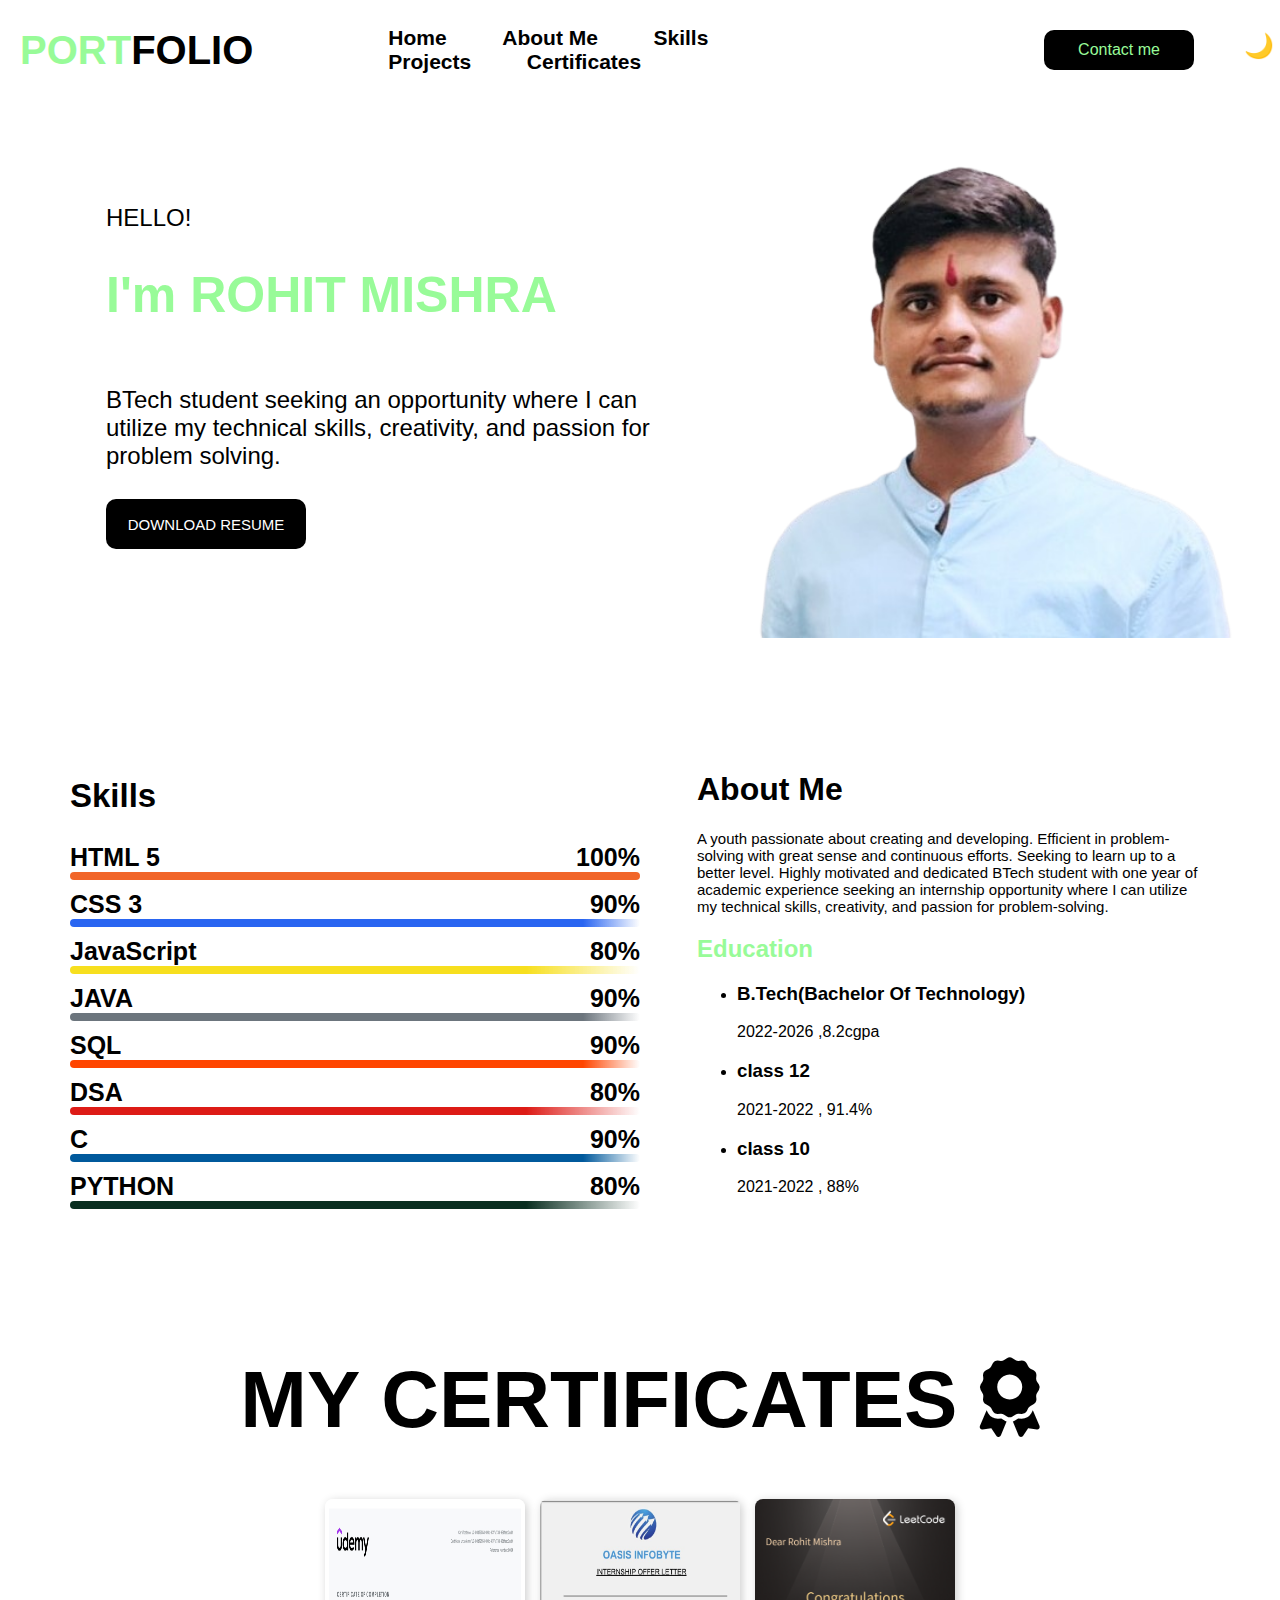
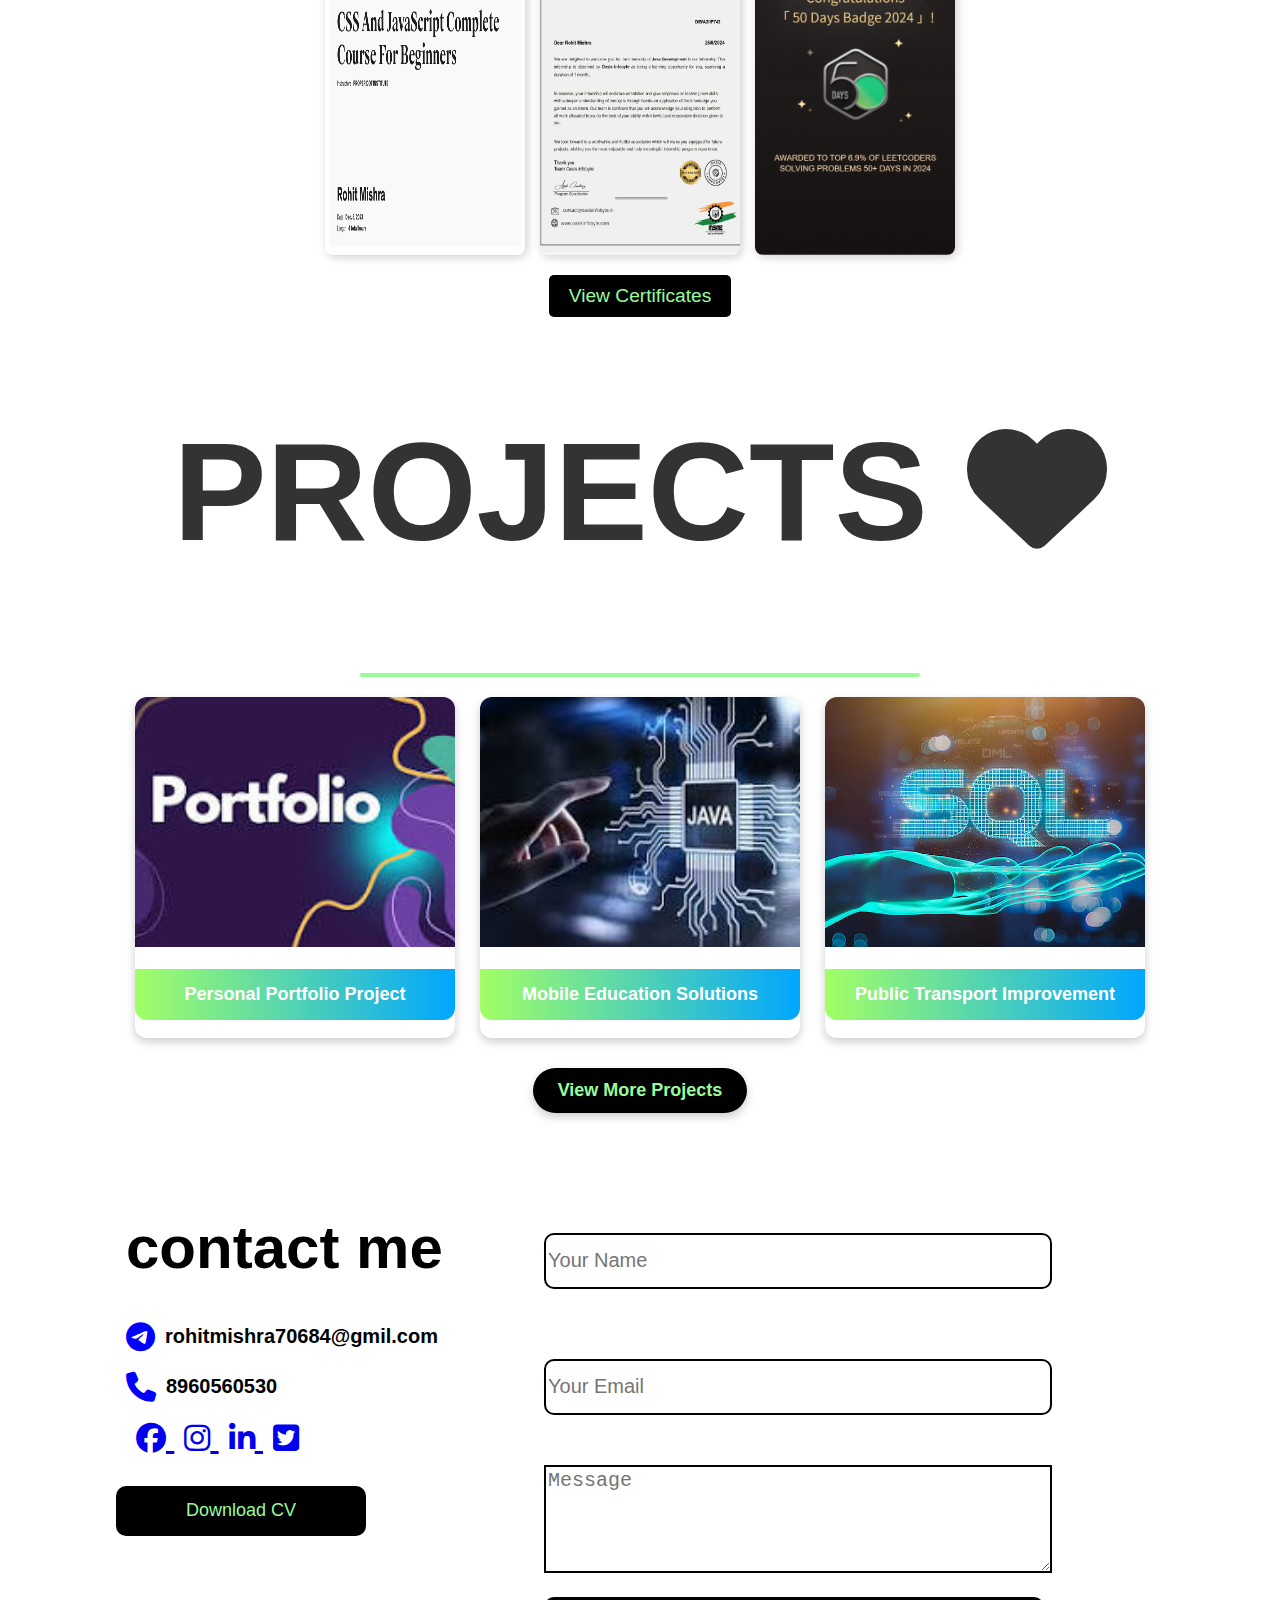
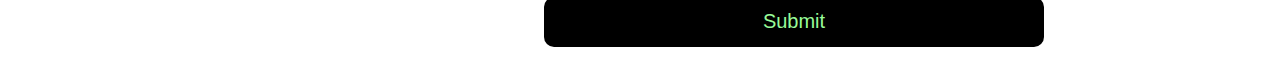
==== index.html @ 9529ee89 "Add files via upload" ====
<!DOCTYPE html>
<html lang="en">
<head>
    <meta charset="UTF-8">
    <meta name="viewport" content="width=device-width, initial-scale=1.0">
    <title>Rohit Mishra</title>
    <link rel="stylesheet" href="portfolio.css">
    <link rel="stylesheet" href="https://cdnjs.cloudflare.com/ajax/libs/font-awesome/6.7.2/css/all.min.css"
        integrity="sha512-Evv84Mr4kqVGRNSgIGL/F/aIDqQb7xQ2vcrdIwxfjThSH8CSR7PBEakCr51Ck+w+/U6swU2Im1vVX0SVk9ABhg=="
        crossorigin="anonymous" referrerpolicy="no-referrer" />
</head>
<body>
    <!-- Navbar -->
    <div class="nav">
        <div class="nav-h1">
            <h1 class="okk"><span>PORT</span>FOLIO</h1>
        </div>
       
        <div class="nav-options">
            <a href="#nav1" class="home">Home</a>
            <a href="#about">About Me</a>
            <a href="#about">Skills</a>
            <a href="#projects">Projects</a>
            <a href="certificates.html">Certificates</a>
        </div>
        <div class="nav-btn">
            <button onclick="location.href='#contact'">Contact me</button>
        </div>
        <button id="darkModeToggle" class="ok">🌙</button>
    </div>
    
    <!-- Hero Section -->
    <div class="herosection" id="nav1">
        <div class="herosection-left">
            <div class="herosection-left-1">
                <div class="herosection-left-para">
                    <p>HELLO!</p>
                </div>
                <div class="herosection-left-h1">
                    <h1>I'm ROHIT MISHRA</h1>
                </div>
                <div class="herosection-left-para">
                    <p>BTech student seeking an opportunity where I can utilize my technical skills,
                        creativity, and passion for problem solving.
                    </p>
                </div>
                <div class="herosection-left-btn">
                    <button><a href="Rohit _Resume-285.pdf">DOWNLOAD RESUME</a></button>
                </div>
            </div>
        </div>
        <div class="herosection-right">
            <div class="herosection-right-1">
                <img src="image/rohit.png" height="480px" class="herosection-right-myimage" alt="Profile Image">
            </div>
        </div>
    </div>

    <!-- About Section -->
    <div class="about" id="about">
        <!-- Left side: Skills -->
        <div class="about-left">
            <div class="about-left-1">
                <div class="about-left-box"></div>

                <!-- Skills Heading Above Bars -->
                <div class="skills-heading">
                    <h2>Skills</h2>
                </div>

                <div class="column right">
                    <div class="bars">
                        <div class="info">
                            <span>HTML 5</span>
                            <span>100%</span>
                        </div>
                        <div class="line html"></div>
                    </div>
                    <div class="bars">
                        <div class="info">
                            <span>CSS 3</span>
                            <span>90%</span>
                        </div>
                        <div class="line css"></div>
                    </div>
                    <div class="bars">
                        <div class="info">
                            <span>JavaScript</span>
                            <span>80%</span>
                        </div>
                        <div class="line js"></div>
                    </div>
                    <div class="bars">
                        <div class="info">
                            <span>JAVA</span>
                            <span>90%</span>
                        </div>
                        <div class="line MVC"></div>
                    </div>
                    <div class="bars">
                        <div class="info">
                            <span>SQL</span>
                            <span>90%</span>
                        </div>
                        <div class="line server"></div>
                    </div>
                    <div class="bars">
                        <div class="info">
                            <span>DSA</span>
                            <span>80%</span>
                        </div>
                        <div class="line angular"></div>
                    </div>
                    <div class="bars">
                        <div class="info">
                            <span>C</span>
                            <span>90%</span>
                        </div>
                        <div class="line c"></div>
                    </div>
                    <div class="bars">
                        <div class="info">
                            <span>PYTHON</span>
                            <span>80%</span>
                        </div>
                        <div class="line django"></div>
                    </div>
                </div>
            </div>
        </div>

        <!-- Right side: About Me -->
        <div class="about-right">
              <div class="about-right-h1">
                <h1>About Me</h1>
               </div>
               <div class="about-right-para">
                <p>A youth passionate about creating and developing. Efficient in problem-solving
                    with great sense and continuous efforts. Seeking to learn up to a better level.
                    Highly motivated and dedicated BTech student with one year of academic experience 
                    seeking an internship opportunity where I can utilize my technical skills, 
                    creativity, and passion for problem-solving.
                </p>
               </div>
                <div class="about-right-education">
                    <h2>Education</h2>
                    <div class="about-right-list">
                    <ul>
                        <li><h3><p>B.Tech(Bachelor Of Technology)</p></h3></li>
                        <P>2022-2026 ,8.2cgpa</P>
                        <li><h3><p>class 12</p></h3></li>
                        <p>2021-2022 , 91.4%</p>
                        <li><h3><p>class 10</p></h3></li>
                        <p>2021-2022 , 88%</p>
                    </ul>
                </div>
                </div>
        </div> 
          
    </div>
    <!-- Certificates Section -->
<div class="certificates" id="certificates">
    <div class="certificates-h1">
        <h1>MY CERTIFICATES <i class="fa-solid fa-award"></i></h1>
    </div>
    <div class="certificates-preview">
        <img src="image/Udemyjs.jpg" alt="Certificate Preview 1">
        <img src="image/WhatsApp Image 2024-09-24 at 7.57.23 PM.jpeg" alt="Certificate Preview 2">
        <img src="image/download50day.png" alt="Certificate Preview 3">
    </div>
    <div class="certificates-btn">
        <button onclick="window.location.href='certificates.html'">View Certificates</button>
    </div>
</div>
        
        <!-- projects -->
        <div class="projects" id="projects">
            <div class="projects-h1">
                <h1>Projects <i class="fa-solid fa-heart"></i></h1>
            </div>
            
            <div class="projects-boxes">
                <div class="projects-box">
                    <a href="https://github.com/rohit5434/OIBSIP" target="_blank">
                        <img src="image/download.jpg" alt="Project 1">
                        <p class="project-description">Personal Portfolio Project</p>
                    </a>
                </div>
                <div class="projects-box">
                    <a href="https://github.com/rohit5434/OIBSIP" target="_blank">
                        <img src="image/download (1).jpg" alt="Project 2">
                        <p class="project-description">Mobile Education Solutions</p>
                    </a>
                </div>
                <div class="projects-box">
                    <a href="https://github.com/rohit5434/OIBSIP" target="_blank">
                        <img src="image/Concat_in_SQL.avif" alt="Project 3">
                        <p class="project-description">Public Transport Improvement</p>
                    </a>
                </div>
            </div>
        
            <!-- View More Projects Button -->
            <div class="projects-btn">
                <a href="https://github.com/rohit5434/OIBSIP">
                    <button>View More Projects</button>
                </a>
            </div>
        </div>
        
        

  

   <!-- contact -->
     <div class="contact" id="contact">
        <div class="contact-left">
            <div class="contact-left-h1">
                <h1>contact me</h1>
            </div>
            <div class="contact-left-telegram">
                <i class="fa-brands fa-telegram"></i>
                <span>rohitmishra70684@gmil.com</span>
            </div>
            <div class="contact-left-phone">
                <i class="fa-solid fa-phone"></i>
                <span>8960560530</span>
            </div>
          <!--   <div class="contact-left-socialmedia">
                <i class="fa-brands fa-facebook"></i>
                <i class="fa-brands fa-instagram"></i>
                <i class="fa-brands fa-linkedin-in"></i>
                <i class="fa-brands fa-square-twitter"></i>
            </div> -->
            <div class="contact-left-socialmedia">
                <a href="https://www.linkedin.com/in/rohit5434/" target="_blank">
                    <i class="fa-brands fa-facebook"></i>
                </a>
                <a href="https://www.linkedin.com/in/rohit5434/" target="_blank">
                    <i class="fa-brands fa-instagram"></i>
                </a>
                <a href="https://www.linkedin.com/in/rohit5434/" target="_blank">
                    <i class="fa-brands fa-linkedin-in"></i>
                </a>
                <a href="https://www.linkedin.com/in/rohit5434/" target="_blank">
                    <i class="fa-brands fa-square-twitter"></i>
                </a>
            </div>
            
            <!-- <div class="contact-btn-1">
                <button>Download CV</button>
            </div> -->
            <div class="contact-btn-1">
                <a href="Rohit _Resume-285.pdf" download>
                    <button>Download CV</button>
                </a>
            </div>
            
        </div>
      
 <div class="contact-right">
     <form id="contactForm">
        <div class="input">
            <input id="name" class="input1" placeholder="Your Name" type="text" required />
            <input id="email"class="input2" placeholder="Your Email" type="email" required />
        </div>
        <textarea id="message" placeholder="Message" required></textarea>
        <div class="submit-btn">
            <button type="button" onclick="sendEmail()">Submit</button>
        </div>
        
    </form>
    </div>

    <script src="portfolio.js"></script>
</body>
</html>
---- portfolio.css ----
/* General Styles */
body {
    font-family: Arial, sans-serif;
    margin: 0;
    padding: px;
    transition: background 0.3s, color 0.3s;
}
.dark-mode {
    background-color: black;
    color: white;
}

/* Ensure all text inside body turns white in dark mode */
/* Default Navbar Link Style */
.nav-options a {
    color: black;
    text-decoration: none;
    margin: 0 10px;
    transition: color 0.3s;
}
.dark-mode .nav-options a {
    color: white;
}
.dark-mode button,
.dark-mode button a {
    color: white;
}
.dark-mode h1,
.dark-mode p,
.dark-mode button,
.dark-mode nav a {
    color: white;
}
.herosection-left-btn button a {
    color: white;
    text-decoration: none;
}

.dark-mode .herosection-left-btn button a {
    color: white;
}

#darkModeToggle {
    font-size: 24px;
    border: none;
    background: none;
    cursor: pointer;
    margin-top: 20px;
}

/* Navbar */
.nav {
    display: flex;
    justify-content: space-between;
    align-items: center;
 /*    padding: 15px 50px; */
  /*   background-color: #222; */
    /* color: white; */
    font-size: 20px;
    color: black;
    background-color: white;
    width: 100%;
    height: 100px;
    position: fixed;
    align-items: center;
    justify-content: space-between;
    border-radius: 10px;
}
.dark-mode .nav {
    color: white;
    background-color: #111; /* Dark background */
    border: 1px solid #444; /* Subtle border for better visibility */
}
.dark-mode .nav-options a {
    color: white;
}

/* Dark Mode for Contact Button */
.dark-mode .nav-btn button {
    background-color: #007bff;
    color: white;
}

.dark-mode .nav-btn button:hover {
    background-color: #0056b3;
}
.nav-options a {
    color: black;
    font-size: 21px;
    font-weight: 600;
   /*  color: white; */
    text-decoration: none;
    margin: 0 15px;
    padding-left: 20px;
}
.nav-options{
    margin-left: 100px;
}
.nav-options a:hover{
    color: palegreen;
  /*   border-bottom: 3px solid black; */

}
.nav-h1 span{
   color: palegreen;
}
.nav-h1{
    margin-left: 20px;

}
.nav-btn button{
    height: 40px;
    width: 150px;
    background-color: black;
     border-radius: 10px;
     border: none;
     font-size: 16px;
     font-weight: 500;   
     cursor: pointer;
     color: palegreen;
}
.nav-btn button:hover{
    background-color:palegreen;
    color: black;
}
.nav-btn{
    padding-left: 250px;
}
.ok{
    padding-left: 50px;
    padding-bottom: 30px;
}
/* Hero Section */
.herosection {
    display: flex;
    justify-content: space-around;
    align-items: center;
    padding: 40px;
    padding-top: 160px;
}
.herosection{
    height: 480px;
    width: 100%;
    display: flex;

}
.herosection-left{
    height: 480px;
    width: 50%;

}
.herosection-left-1{
    padding-left: 50px;
    padding-top: 20px;
}
.herosection-left-para{
    font-size: 24px;
    padding-bottom: 0px;
}
.herosection-left-h1{
    font-size: 25px;
    color: palegreen;
    padding-bottom: 5px;

}
.herosection-left-btn{
    padding-top: 5px;
}
.herosection-left-btn button{
    height: 50px;
    width: 200px;
    border-radius: 10px;
    border: none;
    background-color: black;
    color: palegreen;
    font-size: 15px;
    cursor: pointer;
}
.herosection-left-btn a{
    text-decoration: none;
    color: palegreen;
}
.herosection-left {
    width: 50%;
}

.herosection-right {
    width: 45%;
}

/* About Section */
.about {
    display: flex;
    justify-content: space-between;
    align-items: flex-start;
    padding: 70px;
}

.about-left {
    width: 50%;
}

.about-right {
    width: 45%;
}

/* Skills Heading Above Bars */
.skills-heading {
    text-align: left;
    margin-bottom: 15px;
    font-size: 22px;
    font-weight: bold;
}

.bars {
    margin-bottom: 10px;
}

.bars .info {
    display: flex;
    justify-content: space-between;
    font-size: 25px;
    font-weight: bold;
}

.line {
    width: 100%;
    height: 8px;
    background-color: lightgray;
    position: relative;
    border-radius: 5px;
}

/* Individual Progress Lines */
.line.html { background: linear-gradient(to right, #f16529 100%, transparent 100%); }
.line.css { background: linear-gradient(to right, #2965f1 90%, transparent 100%); }
.line.js { background: linear-gradient(to right, #f7df1e 80%, transparent 100%); }
.line.MVC { background: linear-gradient(to right, #6c757d 90%, transparent 100%); }
.line.server { background: linear-gradient(to right, #ff4500 90%, transparent 100%); }
.line.angular { background: linear-gradient(to right, #dd1b16 80%, transparent 100%); }
.line.c { background: linear-gradient(to right, #00599c 90%, transparent 100%); }
.line.django { background: linear-gradient(to right, #092e20 80%, transparent 100%); }

/* about right */
.about-right{
    height: 480px;
    width: 45%;
}
.about-right-h1{
    padding-top: 0px;
    padding-bottom: 0px;
}
.about-right-para{
    font-size: 15px;
}
.about-right-skills{
    color: black;
}
.about-right-education{
    color: palegreen;
}
.about-right-list{
    color: black;
}


.projects {
    padding: 0px 0%;
    text-align: center;
}

.projects-h1 {
    font-size: 70px;
    font-weight: bold;
    color: #333;
    text-transform: uppercase;
    margin-bottom: 30px;
    position: relative;
    display: inline-block;
}

.projects-h1::after {
    content: '';
    width: 60%;
    height: 4px;
    background: palegreen;
    position: absolute;
    bottom: -10px;
    left: 50%;
    transform: translateX(-50%);
    border-radius: 2px;
}

.projects-boxes {
    display: flex;
    justify-content: center;
    gap: 25px;
    flex-wrap: wrap;
}

.projects-box {
   
    border-radius: 12px;
    overflow: hidden;
    box-shadow: 0px 4px 10px rgba(0, 0, 0, 0.2);
    transition: transform 0.3s ease, box-shadow 0.3s ease;
    width: 320px;
    text-align: center;
}

.projects-box:hover {
    transform: translateY(-10px);
    box-shadow: 0px 8px 20px rgba(0, 0, 0, 0.3);
}

.projects-box a {
    text-decoration: none;
    color: inherit;
    display: block;
}

.projects-box img {
    width: 100%;
    height: 250px;
    object-fit: cover;
}

.project-description {
    padding: 15px;
    font-size: 18px;
    font-weight: bold;
    color: #333;
    background: linear-gradient(to right, rgb(163, 255, 102), #00a6ff);
    color: white;
    border-bottom-left-radius: 12px;
    border-bottom-right-radius: 12px;
}

.projects-btn {
    margin-top: 30px;
}

.projects-btn a {
    text-decoration: none;
}

.projects-btn button {
    padding: 12px 25px;
    font-size: 18px;
    font-weight: bold;
    border: none;
    cursor: pointer;
    background-color: black;
    color: palegreen;
    border-radius: 30px;
    transition: all 0.3s ease;
    box-shadow: 0px 4px 10px rgba(0, 0, 0, 0.2);
}

.projects-btn button:hover {
    background: linear-gradient(135deg, #ff3300, #ff6600);
    transform: scale(1.1);
}



.contact{
    margin-top: 50px;
    height: 500px;
    width: 100%;
    display: flex;
    align-items: center;
    justify-content: center;
}
.contact-left{
    height: 500px;
    width: 35%;

}
.contact-left-h1{
 font-size: 30px;
 margin-top: 50px;
 margin-left: 30px;
}
.contact-left-telegram{
    display:  flex;
    align-items: center;
    margin-top: 20px;
    margin-left: 30px;
    gap: 10px;

}
.contact-left-telegram i{
    font-size: 30px;
     color: blue;

}
.contact-left-telegram span{
    font-size: 20px;
    font-weight: 600;
}
.contact-left-phone{
    display:  flex;
    align-items: center;
    margin-top: 20px;
    margin-left: 30px;
    gap: 10px;

}
.contact-left-phone i{
    font-size: 30px;
     color: blue;

}
.contact-left-phone span{
    font-size: 20px;
    font-weight: 600;
}
.contact-left-socialmedia{
    font-size: 30px;
    margin-top: 20px;
    margin-left: 30px;
}
.contact-left-socialmedia i{
    margin-left: 10px;
}

.contact-btn-1 button{
 height: 50px;
 width: 250px;
 background-color: black;
 color: palegreen;
 border: none;
 border-radius: 10px;
 margin-top: 30px;
 margin-left: 20px;
 font-size: 18px;
}
.contact-right{
    height: 500px;
    width: 50%;
    
}



.input{
    display: flex;
    flex-direction: column;
}
.input .input1{
    height: 50px;
    width: 500px;
    margin-top: 70px;
    border-radius: 10px;
    border: 2px solid black;
    font-size: 20px;
}
.input .input2{
    height: 50px;
    width: 500px;
    margin-top: 70px;
    border-radius: 10px;
    border: 2px solid black;
    font-size: 20px;
}
textarea{
    height: 100px;
    width: 500px;
    border: 2px solid black;
    margin-top: 50px;
    font-size: 20px;
}
.submit-btn button{
    height: 50px;
    width: 500px;
    margin-top: 20px;
    background-color: black;
    color: palegreen;
    font-size: 20px;
    border: none;
    border-radius: 10px;
}


/* certificates */
.certificates {
    text-align: center;
    padding: 0px 0;
   /*  background-color:; */
}

.certificates-h1 {
    font-size: 2.5rem;
    margin-bottom: 20px;
}

.certificates-preview {
    display: flex;
    justify-content: center;
    gap: 15px;
    flex-wrap: wrap;
}

.certificates-preview img {
    width: 200px;
    height: auto;
    border-radius: 8px;
    box-shadow: 2px 2px 10px rgba(0, 0, 0, 0.2);
}

.certificates-btn button {
    margin-top: 20px;
    padding: 10px 20px;
    font-size: 1.2rem;
    background-color: black;
    color: palegreen;
    border: none;
    border-radius: 5px;
    cursor: pointer;
}

.certificates-btn button:hover {
    background-color: #0056b3;
}


/* Certificates Page Styling */
/* Certificates Page Styling */
.certificates-page {
    text-align: center;
    padding: 0px 0px;
    background: linear-gradient(135deg, #1e3, #2a5298);
    color: white;
    min-height: 100vh;
}

.certificates-page h1 {
    font-size: 3rem;
    margin-bottom: 20px;
    text-transform: uppercase;
    letter-spacing: 2px;
}

/* Container for Certificates */
.certificates-container {
    display: flex;
    flex-wrap: wrap;
    justify-content: center;
    gap: 25px;
    margin-top: 20px;
}

/* Certificate Box */
.certificate {
    width: 320px;
    height: 220px;
    display: flex;
    justify-content: center;
    align-items: center;
    overflow: hidden;
    border-radius: 15px;
    box-shadow: 0px 4px 10px rgba(255, 255, 255, 0.2);
    transition: transform 0.3s ease-in-out, box-shadow 0.3s ease-in-out;
    cursor: pointer; /* Makes it clear it's clickable */
}

/* Certificate Image */
.certificate img {
    width: 100%;
    height: 100%;
    object-fit: cover;
    border-radius: 15px;
    display: block;
    transition: transform 0.3s ease-in-out;
}

/* Hover Effects */
.certificate:hover {
    transform: scale(1.05);
    box-shadow: 0px 8px 20px rgba(255, 255, 255, 0.3);
}

.certificate:hover img {
    transform: scale(1.1);
}

/* Back Button */
.back-btn {
    margin-top: 30px;
    padding: 12px 25px;
    font-size: 1.3rem;
    background: #ff4b5c;
    color: white;
    border: none;
    border-radius: 8px;
    cursor: pointer;
    transition: background 0.3s ease-in-out, transform 0.2s ease-in-out;
}

.back-btn:hover {
    background: #ff2e45;
    transform: scale(1.05);
}

/* Dark Mode Support */
.dark-mode .certificates-page {
    background: linear-gradient(135deg, #121212, #1c1c1c);
    color: white;
}

.dark-mode .certificate {
    box-shadow: 0px 4px 10px rgba(255, 255, 255, 0.2);
}

.dark-mode .back-btn {
    background: #ff4b5c;
}

/* ========== Modal Popup for Full Image ========== */
.modal {
    display: none; /* Initially hidden */
    position: fixed;
    z-index: 1000;
    left: 0;
    top: 0;
    width: 100%;
    height: 100%;
    background-color: rgba(0, 0, 0, 0.8);
    justify-content: center;
    align-items: center;
}

.modal img {
    max-width: 90%;
    max-height: 90%;
    border-radius: 10px;
}

.close-btn {
    position: absolute;
    top: 20px;
    right: 30px;
    font-size: 2rem;
    color: white;
    cursor: pointer;
}


/* responsive */
/* ========== RESPONSIVENESS ========== */

/* ========== RESPONSIVENESS ========== */

/* ✅ Tablets and Medium Screens (Max width: 1024px) */
@media (max-width: 1024px) {
    .nav {
        display: flex;
        font-size: 20px;
       
    }
    .nav-options{
        display: flex;
        margin-left: 20px;
    }
    .nav-options a{
        color: black;
        font-size: 16px;
        font-weight: 500;
        text-decoration: none;
        display: flex;
    }
    .nav-btn{
        padding-left: 7px;
    }
    
    .nav-btn button{
        height: 30px;
        width: 90px;
        background-color: black;
         border-radius: 10px;
         border: none;
         font-size: 10px;
         font-weight: 500;   
         cursor: pointer;
         color: palegreen;
    }
    .herosection {
        flex-direction: column;
        align-items: center;
        text-align: center;
        padding: 20px;
        padding-top: 100px;
    }

    .herosection-left h1 {
        font-size: 28px;
    }

    .herosection-left p {
        font-size: 16px;
    }

    .herosection-right img {
        max-width: 80%;
        height: auto;
    }

    .about {
        flex-direction: column;
        text-align: center;
    }

    .about-left, .about-right {
        width: 100%;
        padding: 15px;
    }

    .bars {
        width: 100%;
    }

    .certificates-preview {
        display: flex;
        flex-direction: column;
        align-items: center;
    }

    .certificates-preview img {
        max-width: 200px;
        margin-bottom: 10px;
    }

    .projects-boxes {
        flex-direction: column;
        align-items: center;
    }

    .projects-box {
        width: 90%;
        max-width: 400px;
        margin-bottom: 15px;
    }

    .contact {
        margin-top: 200px;
        flex-direction: column;
        text-align: center;
        align-items: center;
    }

    .contact-right input, 
    .contact-right textarea {
        font-size: 14px;
    }
}

/* ✅ Mobile Devices (Max width: 768px) */
@media (max-width: 768px) {
    .nav {
        display: flex;
        font-size: 10px;
       
    }
    .nav-options{
        display: flex;
    }
    .nav-options a{
        color: black;
        font-size: 12px;
        font-weight: 500;
        text-decoration: none;
        display: flex;
        padding-left: 3px;
    }
    .nav-btn{
        padding-left: 5px;
    }
    
    .nav-btn button{
        height: 20px;
        width: 70px;
        background-color: black;
         border-radius: 10px;
         border: none;
         font-size: 10px;
         font-weight: 500;   
         cursor: pointer;
         color: palegreen;
    }
    .herosection {
        flex-direction: column;
        align-items: center;
        text-align: center;
        padding: 20px;
        padding-top: 100px;
    }

    .herosection-left h1 {
        font-size: 28px;
    }

    .herosection-left p {
        font-size: 16px;
    }

    .herosection-right img {
        max-width: 80%;
        height: auto;
    }

    .about {
        flex-direction: column;
        text-align: center;
    }

    .about-left, .about-right {
        width: 100%;
        padding: 15px;
    }

    .bars {
        width: 100%;
    }

    .certificates-preview {
        display: flex;
        flex-direction: column;
        align-items: center;
    }

    .certificates-preview img {
        max-width: 200px;
        margin-bottom: 10px;
    }

    .projects-boxes {
        flex-direction: column;
        align-items: center;
    }

    .projects-box {
        width: 90%;
        max-width: 400px;
        margin-bottom: 15px;
    }

    .contact {
        margin-top: 200px;
        flex-direction: column;
       /*  text-align: center;
        align-items: center; */
    }

    .contact-right input, 
    .contact-right textarea {
        font-size: 14px;
    }
}

/* ✅ Small Mobile Devices (Max width: 480px) */
@media (max-width: 480px) {
    body {
        font-family: Arial, sans-serif;
        margin: 0;
        margin-left: 0px;
        transition: background 0.3s, color 0.3s;
    }
    .nav {
        display: flex;
        font-size: 7px;
       height: 70px;
       margin-left: 0px;
    }
    .nav-options{
        display: flex;
    }
    .nav-options a{
        color: black;
        font-size: 7px;
        font-weight: 500;
        text-decoration: none;
        display: flex;
        padding-left: 0px;
    }
    .nav-btn{
        padding-left: 0px;
        padding-right: 50px;
    }
    
    .nav-btn button{
        height: 10px;
        width: 50px;
        background-color: black;
         border-radius: 10px;
         border: none;
         font-size: 7px;
         font-weight: 500;   
         cursor: pointer;
         color: palegreen;
    }
    .herosection {
        flex-direction: column;
        align-items: center;
        text-align: center;
        padding: 20px;
        padding-top: 70px;
        margin-left: 0px;
    }

    .herosection-left h1 {
        font-size: 20px;
    }

    .herosection-left p {
        font-size: 10px;
    }

    .herosection-right img {
        max-width: 80%;
        height: auto;
    }

    .about {
        flex-direction: column;
        text-align: center;
    }

    .about-left, .about-right {
        width: 100%;
        padding: 15px;
    }

    .bars {
        width: 100%;
    }

    .certificates-preview {
        display: flex;
        flex-direction: column;
        align-items: center;
    }

    .certificates-preview img {
        max-width: 200px;
        margin-bottom: 10px;
    }

    .projects-boxes {
        flex-direction: column;
        align-items: center;
    }

    .projects-box {
        width: 90%;
        max-width: 400px;
        margin-bottom: 15px;
    }

    .contact {
        margin-top: 200px;
        margin-left: 0px;
     
       /*  text-align: center;
        align-items: center; */
    }
     .contact-left h1{
        margin-left: 0px;
        font-size: 20px;
     }
    .contact-right input, 
    .contact-right textarea {
        font-size: 14px;
        margin-left: 0px;
    }
}
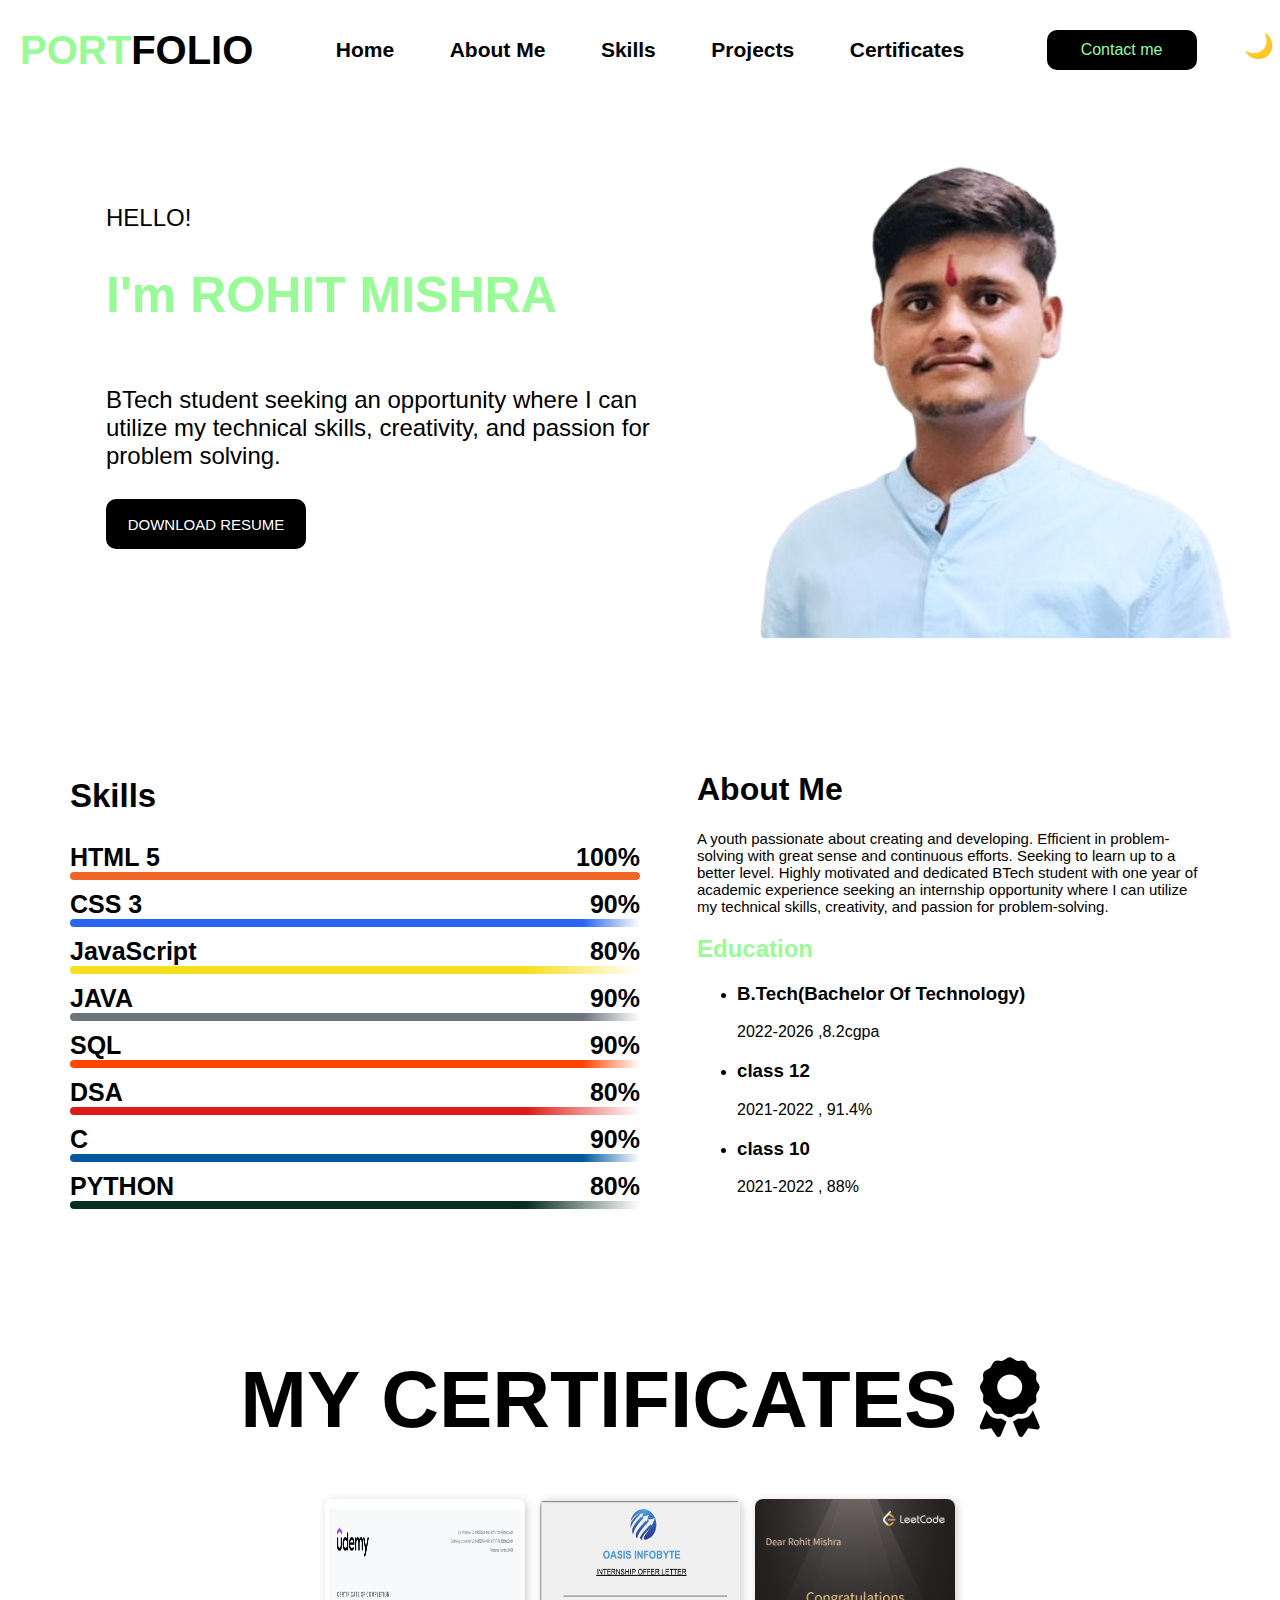
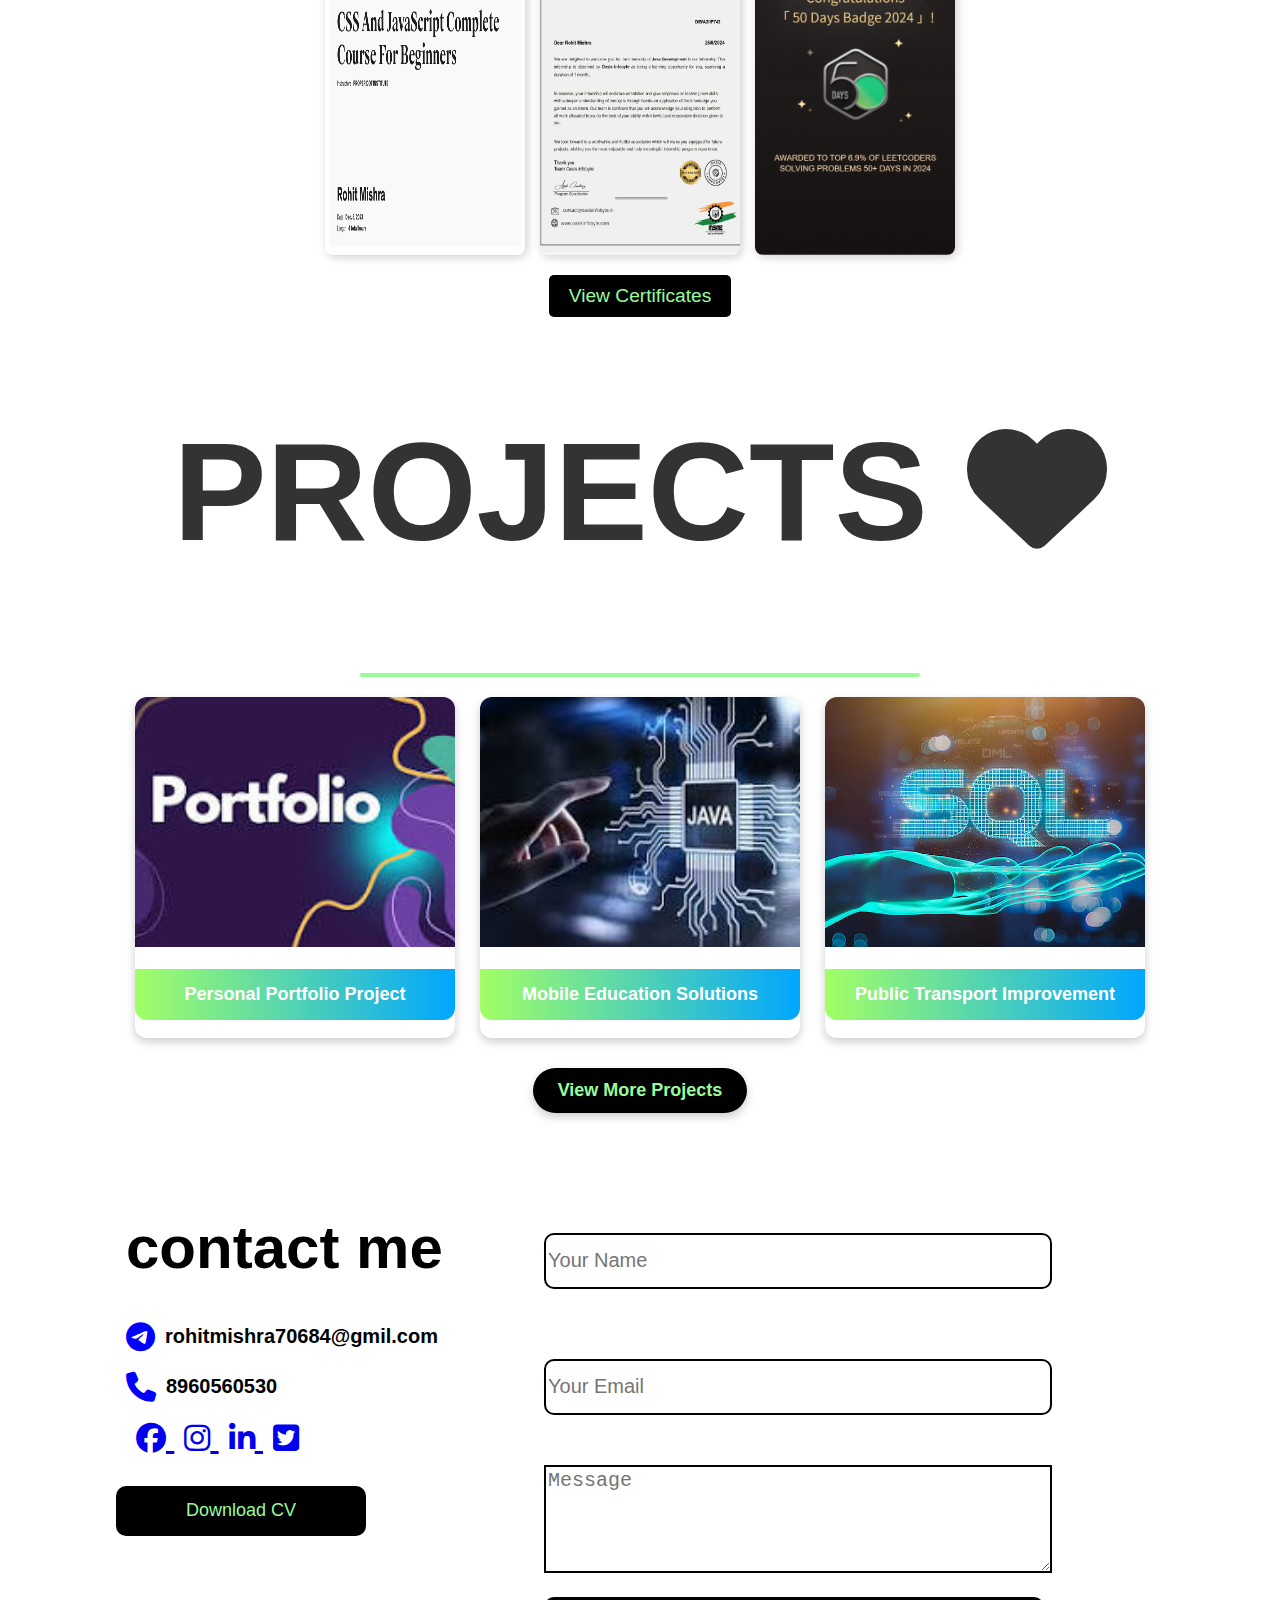
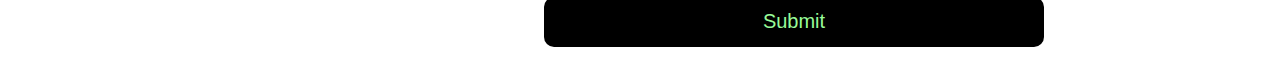
==== commit 0711df63: "Update index.html" ====
--- a/index.html
+++ b/index.html
@@ -1,3 +1,4 @@
+
 <!DOCTYPE html>
 <html lang="en">
 <head>
@@ -10,24 +11,41 @@
         crossorigin="anonymous" referrerpolicy="no-referrer" />
 </head>
 <body>
-    <!-- Navbar -->
+
     <div class="nav">
-        <div class="nav-h1">
-            <h1 class="okk"><span>PORT</span>FOLIO</h1>
-        </div>
-       
-        <div class="nav-options">
-            <a href="#nav1" class="home">Home</a>
-            <a href="#about">About Me</a>
-            <a href="#about">Skills</a>
-            <a href="#projects">Projects</a>
-            <a href="certificates.html">Certificates</a>
-        </div>
-        <div class="nav-btn">
-            <button onclick="location.href='#contact'">Contact me</button>
-        </div>
-        <button id="darkModeToggle" class="ok">🌙</button>
-    </div>
+            <!-- Menu Button for Mobile (☰) -->
+    <button class="menu-btn">☰</button>
+    
+    <div class="nav-h1">
+        <h1 class="okk"><span>PORT</span>FOLIO</h1>
+    </div>
+
+    <!-- Normal Navbar for Larger Screens -->
+    <div class="nav-options">
+        <a href="#nav1" class="home">Home</a>
+        <a href="#about">About Me</a>
+        <a href="#about">Skills</a>
+        <a href="#projects">Projects</a>
+        <a href="certificates.html">Certificates</a>
+        <!-- <a href="#contact">Contact Me</a> -->
+    </div>
+
+    <!-- Sidebar Menu for Mobile -->
+    <div class="sidebar">
+        <button class="close-btn">&times;</button>
+        <a href="#nav1">Home</a>
+        <a href="#about">About Me</a>
+        <a href="#about">Skills</a>
+        <a href="#projects">Projects</a>
+        <a href="certificates.html">Certificates</a>
+        <a href="#contact">Contact Me</a>
+    </div>
+    <div class="nav-btn">
+        <button onclick="location.href='#contact'">Contact me</button>
+    </div>
+    <button id="darkModeToggle" class="ok">🌙</button>
+</div>
+
     
     <!-- Hero Section -->
     <div class="herosection" id="nav1">
--- a/portfolio.css
+++ b/portfolio.css
@@ -93,9 +93,9 @@
     margin: 0 15px;
     padding-left: 20px;
 }
-.nav-options{
-    margin-left: 100px;
-}
+/* .nav-options{
+    margin-left: 0px;
+} */
 .nav-options a:hover{
     color: palegreen;
   /*   border-bottom: 3px solid black; */
@@ -124,10 +124,10 @@
     color: black;
 }
 .nav-btn{
-    padding-left: 250px;
+    padding-left: 20px;
 }
 .ok{
-    padding-left: 50px;
+    padding-left: 0px;
     padding-bottom: 30px;
 }
 /* Hero Section */
@@ -858,122 +858,299 @@
     }
 }
 
+
+
+
+
+
 /* ✅ Small Mobile Devices (Max width: 480px) */
+
+   /* Default: Show Normal Navbar & Hide Sidebar */
+/* ✅ Default (Desktop) - Hide Sidebar & Menu Button */
+.menu-btn {
+    display: none; /* Hidden on desktop */
+}
+
+.sidebar {
+    display: none; /* Hidden on desktop */
+}
+
+/* ✅ Mobile View */
 @media (max-width: 480px) {
-    body {
-        font-family: Arial, sans-serif;
-        margin: 0;
-        margin-left: 0px;
-        transition: background 0.3s, color 0.3s;
-    }
+
+    body{
+        width: 90%;
+    }
+    /* Navbar container */
     .nav {
-        display: flex;
-        font-size: 7px;
-       height: 70px;
-       margin-left: 0px;
-    }
-    .nav-options{
-        display: flex;
-    }
-    .nav-options a{
-        color: black;
-        font-size: 7px;
-        font-weight: 500;
-        text-decoration: none;
-        display: flex;
-        padding-left: 0px;
+        flex-direction: row;
+         justify-content: space-between; 
+         align-items: center; 
+        padding: 0px 5px;
+        position: fixed;
+        font-size: 20px;
+        width: 480px;
+        background: white;
+       /*  z-index: 1000; */
+    }
+     .ok{
+        margin-right: 90px;
+        margin-bottom: 20px;
+     }
+    /* Hide normal navbar options and show menu button */
+    .nav-options {
+        display: none;
     }
     .nav-btn{
-        padding-left: 0px;
-        padding-right: 50px;
-    }
-    
-    .nav-btn button{
-        height: 10px;
-        width: 50px;
-        background-color: black;
-         border-radius: 10px;
-         border: none;
-         font-size: 7px;
-         font-weight: 500;   
-         cursor: pointer;
-         color: palegreen;
-    }
-    .herosection {
+        display: none;
+    }
+
+    .menu-btn {
+        display: block;
+        background: black;
+        border-radius: 15px;
+        border: none;
+        font-size: 34px;
+        color: palegreen;
+        margin-bottom: 15px;
+        margin-left: 10px;
+        cursor: pointer;
+    }
+
+    /* Sidebar for mobile menu */
+    .sidebar {
+        position: fixed;
+        top: 0;
+        left: -100%;
+        width: 70%;
+        height: 100%;
+        background: palegreen;
+        display: flex;
         flex-direction: column;
         align-items: center;
+        justify-content: center;
+        transition: 0.3s ease-in-out;
+    }
+
+    .sidebar a {
+        text-decoration: none;
+        color: black;
+        font-size: 25px;
+        padding: 19px;
+        display: block;
         text-align: center;
-        padding: 20px;
-        padding-top: 70px;
-        margin-left: 0px;
-    }
-
-    .herosection-left h1 {
+        width: 100%;
+    }
+
+    .sidebar a:hover {
+        background: white;
+        width: 70%;
+        border-radius: 10px;
+    }
+
+    .sidebar.active {
+        left: 0;
+    }
+
+    .close-btn {
+        position: absolute;
+        top: 15px;
+        right: 15px;
+        font-size: 39px;
+        background: none;
+        border: none;
+        color: red;
+        cursor: pointer;
+    }
+
+    /* Contact button */
+    .nav-btn button {
+        font-size: 14px;
+        padding: 5px 10px;
+    }
+
+    /* Dark mode toggle */
+    #darkModeToggle {
+        font-size: 18px;
+        padding: 5px 8px;
+    }
+
+
+
+/* hero */
+
+    .herosection {
+        display: flex;
+        flex-direction: row;
+        justify-content: space-around;
+        align-items: center;
+        padding: 0px;
+        padding-top: 100px;
+    }
+    .herosection{
+        height: 350px;
+        width: 100%;
+        display: flex;
+    
+    }
+    .herosection-left{
+        height: 350px;
+        width: 50%;
+    
+    }
+    .herosection-left-1{
+        padding-left: 0px;
+        padding-top: 10px;
+    }
+    .herosection-left-para{
+        font-size: 14px;
+        padding-bottom: 0px;
+    }
+    .herosection-left-h1{
+        font-size: 10px;
+        color: palegreen;
+        padding-bottom: 5px;
+    
+    }
+    .herosection-left-btn{
+        padding-top: 5px;
+    }
+    .herosection-left-btn button{
+        height: 40px;
+        width: 200px;
+        border-radius: 10px;
+        border: none;
+        background-color: black;
+        color: palegreen;
+        font-size: 15px;
+        cursor: pointer;
+    }
+    .herosection-left-btn a{
+        text-decoration: none;
+       /*  color: palegreen; */
+    }
+    .herosection-left {
+        width: 50%;
+    }
+    .herosection-right {
+        width: 45%;
+    }
+  
+    /* about */
+    .about {
+        display: flex;
+        justify-content: space-between;
+        align-items: flex-start;
+        padding: 0px;
+    }
+    
+    .about-left {
+        width: 90%;
+    }
+    
+    .about-right {
+        width: 90%;
+        text-align: center;
+    }
+    
+    /* Skills Heading Above Bars */
+    .skills-heading {
+        text-align: left;
+        margin-bottom: 15px;
+        font-size: 22px;
+        font-weight: bold;
+    }
+   
+    .about-right{
+        height: 480px;
+        width: 90%;
+    }
+    .about-right-para{
+        font-size: 15px;
+    }
+    .about-right-skills{
+        color: black;
+    }
+    .about-right-education{
+        color: palegreen;
         font-size: 20px;
-    }
-
-    .herosection-left p {
-        font-size: 10px;
-    }
-
-    .herosection-right img {
-        max-width: 80%;
-        height: auto;
-    }
-
-    .about {
+        padding-top: 10px;
+        margin-bottom: 5px; 
+    }
+    .about-right-list p{
+        padding: 0px;
+        font-size: 18px;
+        padding-top: 1px;
+    }
+    /* certificates */
+    .certificates {
+        padding-top: 90px;
+        padding-left: 30px;
+      width: 90%;
+    }
+    
+    .certificates-h1 {
+        font-size: 18px;
+        /* color: palegreen; */
+        font-weight: 900;
+    }
+   
+    /* projects */
+    .projects-h1 {
+        font-size: 20px;
+    }
+
+    /* contact */
+    .contact{
+        width: 100%;
+        display: flex;
+        align-items: center;
+        justify-content: center;
+    }
+    .contact-left{
+        height: 500px;
+        width: 90%;
+    }
+    .contact-right{
+        width: 90%;
+    }
+    .input{
+        display: flex;
         flex-direction: column;
-        text-align: center;
-    }
-
-    .about-left, .about-right {
-        width: 100%;
-        padding: 15px;
-    }
-
-    .bars {
-        width: 100%;
-    }
-
-    .certificates-preview {
-        display: flex;
-        flex-direction: column;
-        align-items: center;
-    }
-
-    .certificates-preview img {
-        max-width: 200px;
-        margin-bottom: 10px;
-    }
-
-    .projects-boxes {
-        flex-direction: column;
-        align-items: center;
-    }
-
-    .projects-box {
-        width: 90%;
-        max-width: 400px;
-        margin-bottom: 15px;
-    }
-
-    .contact {
-        margin-top: 200px;
-        margin-left: 0px;
-     
-       /*  text-align: center;
-        align-items: center; */
-    }
-     .contact-left h1{
-        margin-left: 0px;
+    }
+    .input .input1{
+        height: 50px;
+        width: 400px;
+        margin-top: 70px;
+        border-radius: 10px;
+        border: 2px solid black;
         font-size: 20px;
-     }
-    .contact-right input, 
-    .contact-right textarea {
-        font-size: 14px;
-        margin-left: 0px;
-    }
-}
-
-
-   +    }
+    .input .input2{
+        height: 50px;
+        width: 400px;
+        margin-top: 70px;
+        border-radius: 10px;
+        border: 2px solid black;
+        font-size: 20px;
+    }
+    textarea{
+        height: 100px;
+        width: 400px;
+        border: 2px solid black;
+        margin-top: 50px;
+        font-size: 20px;
+        border-radius: 10px;
+    }
+    .submit-btn button{
+        height: 50px;
+        width: 400px;
+        margin-top: 20px;
+        background-color: black;
+        color: palegreen;
+        font-size: 20px;
+        border: none;
+        border-radius: 10px;
+    }
+}
+
